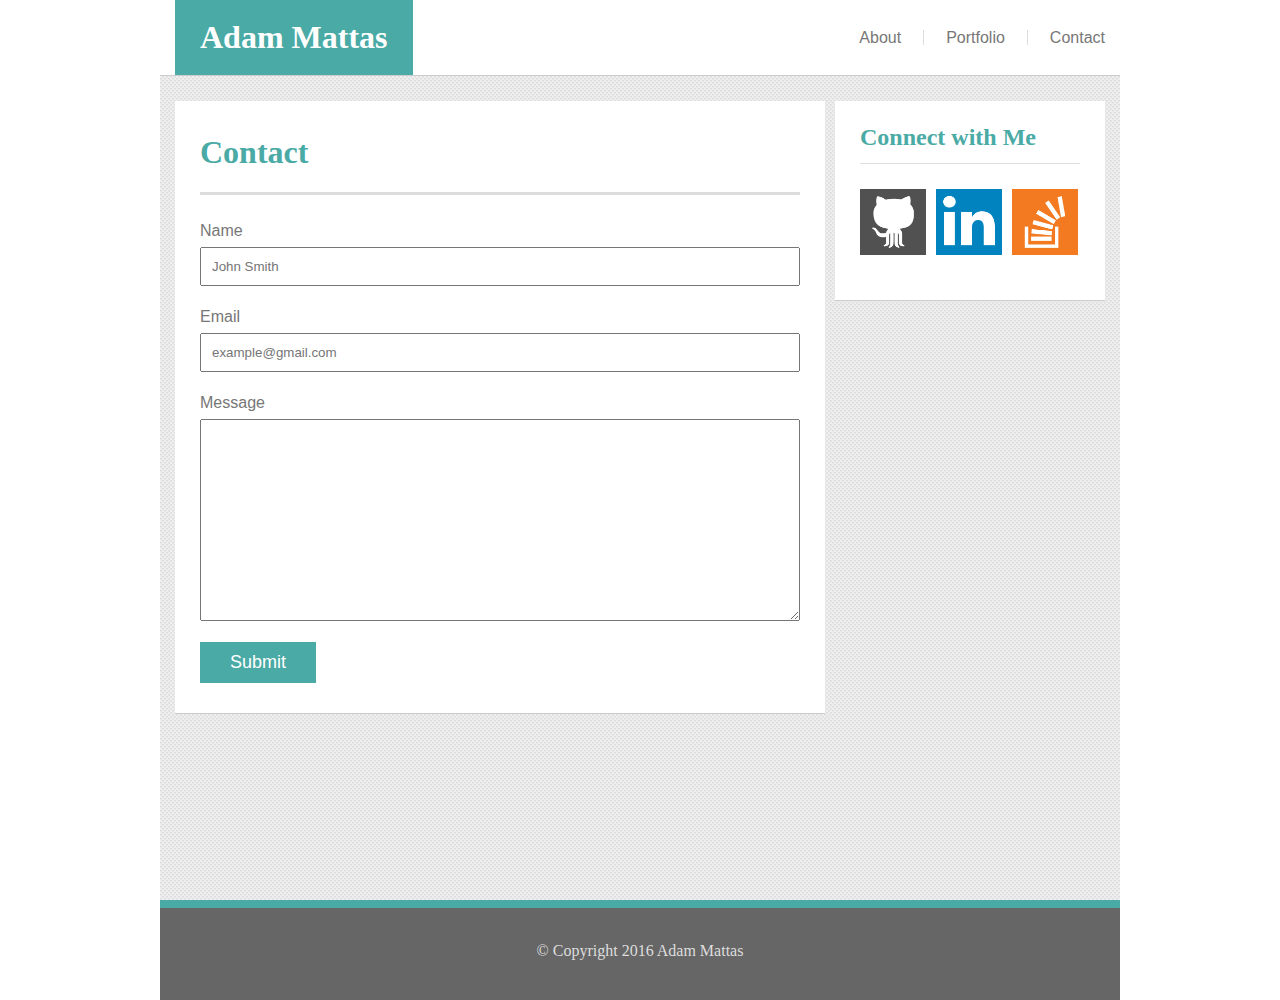
==== contact.html @ 293a1745 "modified index and contact styling" ====
<!DOCTYPE html>
<html>

<head>

	<title>Contact Adam Mattas</title>
	<link rel="stylesheet" href="assets/css/reset.css">
	<link rel="stylesheet" href="assets/css/style.css">

</head>

<body>

	<div class="page-wrapper">

		<div class="content">

			<div class="header">

				<nav>

					<div class="content-wrapper">

						<a class="navigation-links nav-contact" href="contact.html" title="Contact Adam Mattas">Contact</a>
						<a class="navigation-links-border nav-portfolio" href="portfolio.html" title="Adam Mattas&#39; Portfolio">Portfolio</a>
						<a class="navigation-links-border nav-about" href="index.html" title="About Adam Mattas">About</a>
						<a class="logo" href="index.html">
							<h1 class="logo-text" title="Full Stack Developer">Adam Mattas</h1>
						</a>

					</div>

				</nav>

			</div>

			<div class="main-content-wrapper clearfix">

				<section>

					<div class="panel-left">

						<h1 class="h1-heading">Contact</h1>

						<div class="panel-left-content">

							<form>

								<div class="form-div extra-form-padding">
									<label for="name" class="label">Name</label>
								</div>

								<div>
									<input id="name" class="form-input" type="text" placeholder="John Smith" required>
								</div>

								<div class="form-div">
									<label for="email" class="label">Email</label>
								</div>

								<div>
									<input id="email" class="form-input" type="email" placeholder="example@gmail.com" required>
								</div>

								<div class="form-div">
									<label for="message" class="label">Message</label>
								</div>

								<div>
									<textarea id="message" class="form-input" rows="12" required></textarea>
								</div>

								<div>
									<input class="submit-button" type="submit" value="Submit">
								</div>

							</form>

						</div>

					</div>

				</section>

				<aside>

					<div class="panel-right">

						<h2 class="h2-social">Connect with Me</h2>

						<div class="panel-right-content clearfix">

							<a href="https://github.com/adamfader"><img class="icon-social float-left" src="assets/images/1462182866_github.png" alt="GitHub Icon" title="GitHub" /></a>
							<a href="https://www.linkedin.com/in/adam-mattas-13217711b?trk=nav_responsive_tab_profile"><img class="icon-social float-left margin-left-social" src="assets/images/1462182883_linkedin.png" alt="LinkedIn Icon" title="LinkedIn" /></a>
							<a href="http://stackoverflow.com/users/6289027/adam-m"><img class="icon-social float-left margin-left-social" src="assets/images/1462182812_overflow.png" alt="Stackoverflow Icon" title="Stack Overflow" /></a>

						</div>

					</div>

				</aside>

			</div>

		</div>

		<div class="push"></div>

		<footer>

			<div class="footer-wrapper">

				<div class="footer">&copy; Copyright 2016 Adam Mattas</div>

			</div>

		</footer>		

	</div>

</body>

</html>
---- assets/css/style.css ----
* {
  box-sizing: border-box;
  margin: 0;
}

html, body{
	height: 100%;
}

body{
	line-height: 32px;
}

h1{
	font-family: 'Georgia', Times, Times New Roman, serif;
	color: #4aaaa5;
	font-size: 2em;
	margin-top: 0.67em;
    margin-bottom: 0.67em;
	font-weight: bold;
}

h2{
	font-family: 'Georgia', Times, Times New Roman, serif;
	color: #4aaaa5;
	font-size: 1.5em;
    margin-top: 0.83em;
    margin-bottom: 0.83em;
    margin-left: 0;
    margin-right: 0;
    font-weight: bold;
}

h3{
	font-family: 'Georgia', Times, Times New Roman, serif;
	color: #4aaaa5;
	font-size: 1.17em;
    margin-top: 1em;
    margin-bottom: 1em;
    margin-left: 0;
    margin-right: 0;
    font-weight: bold;
}

a{
	text-decoration: none;
	font-family: 'Arial', 'Helvetica Neue', Helvetica, sans-serif;
	color: #777777;
}

p{
	font-family: 'Arial', 'Helvetica Neue', Helvetica, sans-serif;
	color: #777777;
	margin-top: 1em;
    margin-bottom: 1em;
    margin-left: 0;
    margin-right: 0;
}

.h-top-padding{
	padding-top: 25px;
}

.header{
	background-color: #ffffff;
	height:75px;
	margin-bottom: 0px;
}

.page-wrapper{
	width: 960px;
	margin: 0 auto;
	height: 100%;
}

.main-content-wrapper{
	background: url("../images/white_carbon.png");
	background-repeat: repeat;
	min-height: 100%;
	height: auto !important;
	height: 100%;
	margin: 0 auto;
	border-top: 1px solid #cccccc;
	padding: 25px 15px 0px 15px;
}

.content{
	min-height: 100%;
	height: 100%;
	margin: 0 auto -100px;
}

.content-wrapper{
	width:960px;
	height:75px;
	margin: 0 auto;
	padding: 0px 15px 0px 15px;
}

.navigation-links{
	float: right;
	margin-left: 22px;
	margin-top: 30px;
	color: #777777;
	line-height: 15px;
}

.navigation-links-border{
	float: right;
	padding-left: 22px;
	padding-right: 22px;
	margin-top: 30px;
	color: #777777;
	border-right: 1px solid #dddddd;
	line-height: 15px;
}

.logo{
	float: left;
	background-color: #4aaaa5;
	padding: 0px 25px 0px 25px;
	text-align: center;
}

.logo-text{
	color: #ffffff;
}

.panel-left{
	width: 650px;
	float: left;
	background-color: #ffffff;
	padding: 0px 25px 25px 25px;
	margin-right: 10px;
	margin-bottom: 25px;
	border-bottom: 1px solid #cccccc;
}

.panel-right{
	float: left;
	width: 270px;
	height: 100%;
	background-color: #ffffff;
	padding: 0px 25px 35px 25px;
	border-bottom: 1px solid #cccccc;
}

.panel-left-content{
	border-top: 3px solid #dddddd;
}

.panel-right-content{
	border-top: 1px solid #dddddd;
}

.bio-pic{
	float: left;
	height: 251px;
	width: 184px;
	margin: 25px 25px 0px 0px;
}

.p-link{
	color: #003265;
}

.p-link:hover{
	text-decoration: underline;
	font-style: italic;
}

.nav-about:hover{
	color: #4aaaa5;
}

.nav-portfolio:hover{
	color: #4aaaa5;
}

.nav-contact:hover{
	color: #4aaaa5;
}

.float-left{
	float: left;
}

.margin-left-social{
	margin-left: 10px;
}

.clearfix{
    overflow: auto;
}

.clear-both{
	clear: both;
}

.clear-left{
	clear: left;
}

.clear-right{
	clear: right;
}

.icon-social{
	width: 66px;
	height: 66px;
	margin-top: 25px;
	margin-bottom: 10px;
}

.h1-heading{
	margin-top: 35px;
	margin-bottom: 24px;
}

.h2-social{
	margin-bottom: 10px;
}

.extra-form-padding{
	padding-top: 5px;
}

.form-div{
	margin-top: 15px;
}

.form-input{
	width: 100%;
	padding: 10px;
}

.label{
	font-family: 'Arial', 'Helvetica Neue', Helvetica, sans-serif;
	color: #777777;
}

.submit-button{
	background-color: #4aaaa5;
	color: #ffffff;
	border: none;
	font-size: 18px;
	padding: 10px 30px 10px 30px;
	margin-top: 10px;
	margin-bottom: 5px;
	text-align: center;
	cursor: pointer;
}

.footer-wrapper{
	height: 100px;
	width: 960px;
	margin: 0 auto;
	background-color: #666666;
	border-top: 8px solid #4aaaa5;
}

.footer-wrapper, .push {
	height: 100px;
}

.footer{
	text-align: center;
	color: #dddddd;
	padding-top: 27px;
}
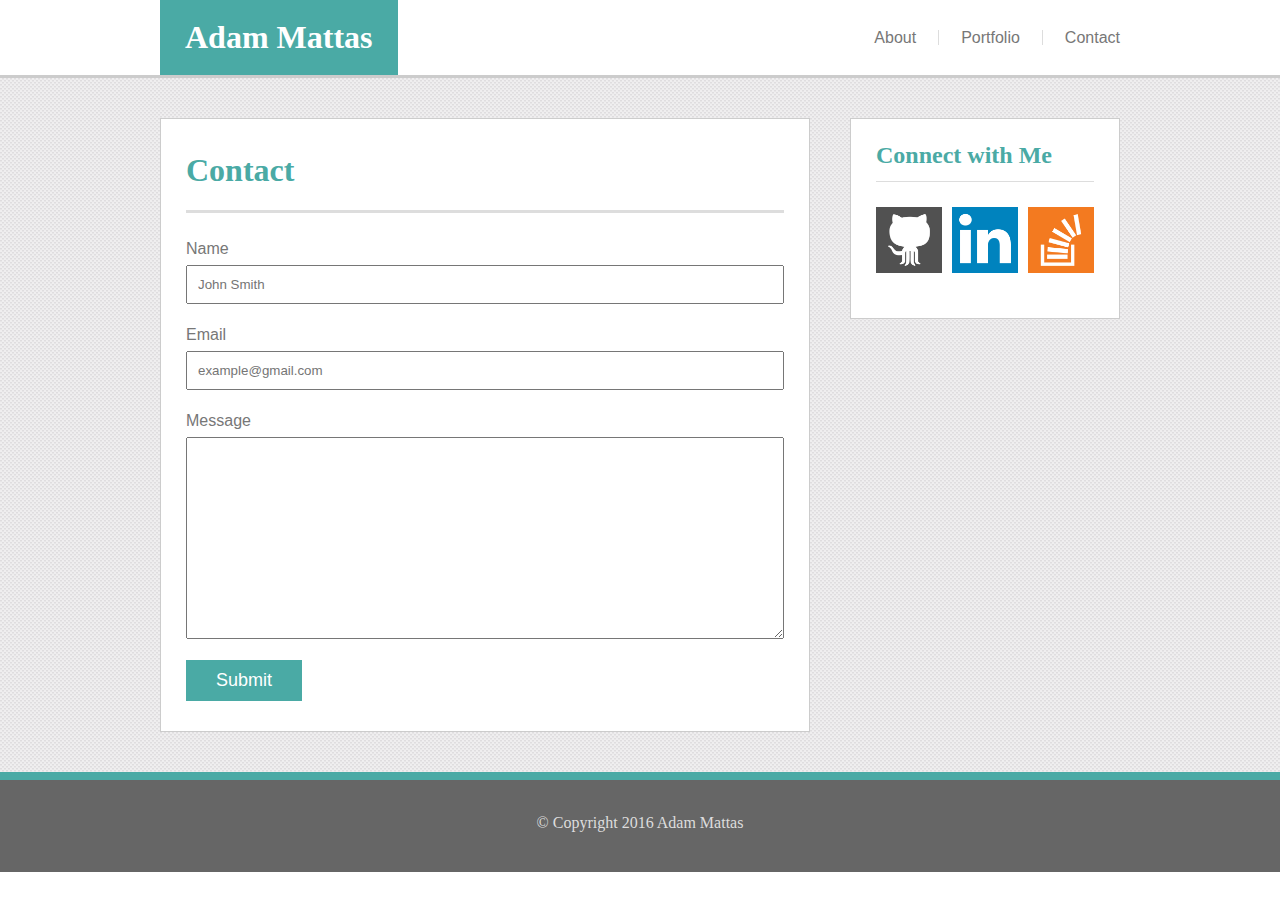
==== commit 1cd8f27e: "cleaned up code a little" ====
--- a/contact.html
+++ b/contact.html
@@ -11,9 +11,9 @@
 
 <body>
 
-	<div class="page-wrapper">
+	<div class="portfolio-page-wrapper">
 
-		<div class="content">
+		<div class="portfolio-content">
 
 			<div class="header">
 
@@ -22,8 +22,11 @@
 					<div class="content-wrapper">
 
 						<a class="navigation-links nav-contact" href="contact.html" title="Contact Adam Mattas">Contact</a>
+
 						<a class="navigation-links-border nav-portfolio" href="portfolio.html" title="Adam Mattas&#39; Portfolio">Portfolio</a>
+
 						<a class="navigation-links-border nav-about" href="index.html" title="About Adam Mattas">About</a>
+
 						<a class="logo" href="index.html">
 							<h1 class="logo-text" title="Full Stack Developer">Adam Mattas</h1>
 						</a>
@@ -34,85 +37,91 @@
 
 			</div>
 
-			<div class="main-content-wrapper clearfix">
+			<div class="main-content">
 
-				<section>
+				<div class="main-content-wrapper clearfix">
 
-					<div class="panel-left">
+					<section>
 
-						<h1 class="h1-heading">Contact</h1>
+						<div class="panel-left">
 
-						<div class="panel-left-content">
+							<h1 class="h1-heading">Contact</h1>
 
-							<form>
+							<div class="panel-left-content">
 
-								<div class="form-div extra-form-padding">
-									<label for="name" class="label">Name</label>
-								</div>
+								<form>
 
-								<div>
-									<input id="name" class="form-input" type="text" placeholder="John Smith" required>
-								</div>
+									<div class="form-div extra-form-padding">
+										<label for="name" class="label">Name</label>
+									</div>
 
-								<div class="form-div">
-									<label for="email" class="label">Email</label>
-								</div>
+									<div>
+										<input id="name" class="form-input" type="text" placeholder="John Smith" required>
+									</div>
 
-								<div>
-									<input id="email" class="form-input" type="email" placeholder="example@gmail.com" required>
-								</div>
+									<div class="form-div">
+										<label for="email" class="label">Email</label>
+									</div>
 
-								<div class="form-div">
-									<label for="message" class="label">Message</label>
-								</div>
+									<div>
+										<input id="email" class="form-input" type="email" placeholder="example@gmail.com" required>
+									</div>
 
-								<div>
-									<textarea id="message" class="form-input" rows="12" required></textarea>
-								</div>
+									<div class="form-div">
+										<label for="message" class="label">Message</label>
+									</div>
 
-								<div>
-									<input class="submit-button" type="submit" value="Submit">
-								</div>
+									<div>
+										<textarea id="message" class="form-input" rows="12" required></textarea>
+									</div>
 
-							</form>
+									<div>
+										<input class="submit-button" type="submit" value="Submit">
+									</div>
+
+								</form>
+
+							</div>
 
 						</div>
 
-					</div>
+					</section>
 
-				</section>
+					<aside>
 
-				<aside>
+						<div class="panel-right">
 
-					<div class="panel-right">
+							<h2 class="h2-social">Connect with Me</h2>
 
-						<h2 class="h2-social">Connect with Me</h2>
+							<div class="panel-right-content clearfix">
 
-						<div class="panel-right-content clearfix">
+								<a href="https://github.com/adamfader">
+									<img class="icon-social float-left" src="assets/images/1462182866_github.png" alt="GitHub Icon" title="GitHub" />
+								</a>
 
-							<a href="https://github.com/adamfader"><img class="icon-social float-left" src="assets/images/1462182866_github.png" alt="GitHub Icon" title="GitHub" /></a>
-							<a href="https://www.linkedin.com/in/adam-mattas-13217711b?trk=nav_responsive_tab_profile"><img class="icon-social float-left margin-left-social" src="assets/images/1462182883_linkedin.png" alt="LinkedIn Icon" title="LinkedIn" /></a>
-							<a href="http://stackoverflow.com/users/6289027/adam-m"><img class="icon-social float-left margin-left-social" src="assets/images/1462182812_overflow.png" alt="Stackoverflow Icon" title="Stack Overflow" /></a>
+								<a href="https://www.linkedin.com/in/adam-mattas-13217711b?trk=nav_responsive_tab_profile">
+									<img class="icon-social float-left margin-left-social" src="assets/images/1462182883_linkedin.png" alt="LinkedIn Icon" title="LinkedIn" />
+								</a>
+
+								<a href="http://stackoverflow.com/users/6289027/adam-m">
+									<img class="icon-social float-left margin-left-social" src="assets/images/1462182812_overflow.png" alt="Stackoverflow Icon" title="Stack Overflow" />
+								</a>
+
+							</div>
 
 						</div>
 
-					</div>
+					</aside>
 
-				</aside>
+				</div>
 
 			</div>
 
 		</div>
 
-		<div class="push"></div>
-
 		<footer>
 
-			<div class="footer-wrapper">
-
-				<div class="footer">&copy; Copyright 2016 Adam Mattas</div>
-
-			</div>
+			<div class="footer">&copy; Copyright 2016 Adam Mattas</div>
 
 		</footer>		
 
--- a/assets/css/style.css
+++ b/assets/css/style.css
@@ -68,33 +68,57 @@
 }
 
 .page-wrapper{
-	width: 960px;
-	margin: 0 auto;
-	height: 100%;
-}
-
-.main-content-wrapper{
+	margin: 0 auto;
+	height: 100%;
+}
+
+.portfolio-page-wrapper{
+	margin: 0 auto;
+}
+
+.main-content{
 	background: url("../images/white_carbon.png");
 	background-repeat: repeat;
 	min-height: 100%;
 	height: auto !important;
 	height: 100%;
-	margin: 0 auto;
-	border-top: 1px solid #cccccc;
-	padding: 25px 15px 0px 15px;
+	border-top: 3px solid #cccccc;
+}
+
+.main-content-wrapper{	
+	width: 960px;
+	margin: 0 auto;
+	padding-top: 40px;
+}
+
+.portfolio-content-body{
+	background: url("../images/white_carbon.png");
+	background-repeat: repeat;
+	border-top: 3px solid #cccccc;
+}
+
+.portfolio-content-wrapper{
+	width: 960px;
+	margin: 0 auto;
+	padding-top: 40px;
 }
 
 .content{
 	min-height: 100%;
 	height: 100%;
 	margin: 0 auto -100px;
+}
+
+.portfolio-content{
+	min-height: 100%;
+	height: 100%;
+	margin: 0 auto;
 }
 
 .content-wrapper{
 	width:960px;
 	height:75px;
 	margin: 0 auto;
-	padding: 0px 15px 0px 15px;
 }
 
 .navigation-links{
@@ -131,9 +155,9 @@
 	float: left;
 	background-color: #ffffff;
 	padding: 0px 25px 25px 25px;
-	margin-right: 10px;
-	margin-bottom: 25px;
-	border-bottom: 1px solid #cccccc;
+	margin-right: 40px;
+	margin-bottom: 40px;
+	border: 1px solid #cccccc;
 }
 
 .panel-right{
@@ -142,7 +166,7 @@
 	height: 100%;
 	background-color: #ffffff;
 	padding: 0px 25px 35px 25px;
-	border-bottom: 1px solid #cccccc;
+	border: 1px solid #cccccc;
 }
 
 .panel-left-content{
@@ -223,6 +247,10 @@
 
 .extra-form-padding{
 	padding-top: 5px;
+}
+
+.no-bottom-margin{
+	margin-bottom: 0px;
 }
 
 .form-div{
@@ -251,20 +279,44 @@
 	cursor: pointer;
 }
 
-.footer-wrapper{
+.image-box-left{
+	float: left;
+	height: 220px;
+	width: 279px;
+	margin: 35px 40px 15px 0px;
+}
+
+.image-box-right{
+	float: left;
+	height: 220px;
+	width: 279px;
+	margin: 35px 0px 15px 0px;
+}
+
+.image-portfolio{
+	position: absolute;
+}
+
+.image-bar{
+	position: relative;
+	top: 149px;
+	background-color: #4aaaa5;
+	color: #ffffff;
+	font-family: 'Georgia', Times, Times New Roman, serif;
+	font-size: 18px;
+	text-align: center;
+	padding: 15px;
+}
+
+.footer, .push {
 	height: 100px;
-	width: 960px;
-	margin: 0 auto;
-	background-color: #666666;
-	border-top: 8px solid #4aaaa5;
-}
-
-.footer-wrapper, .push {
+}
+
+.footer{
 	height: 100px;
-}
-
-.footer{
 	text-align: center;
 	color: #dddddd;
 	padding-top: 27px;
+	background-color: #666666;
+	border-top: 8px solid #4aaaa5;
 }